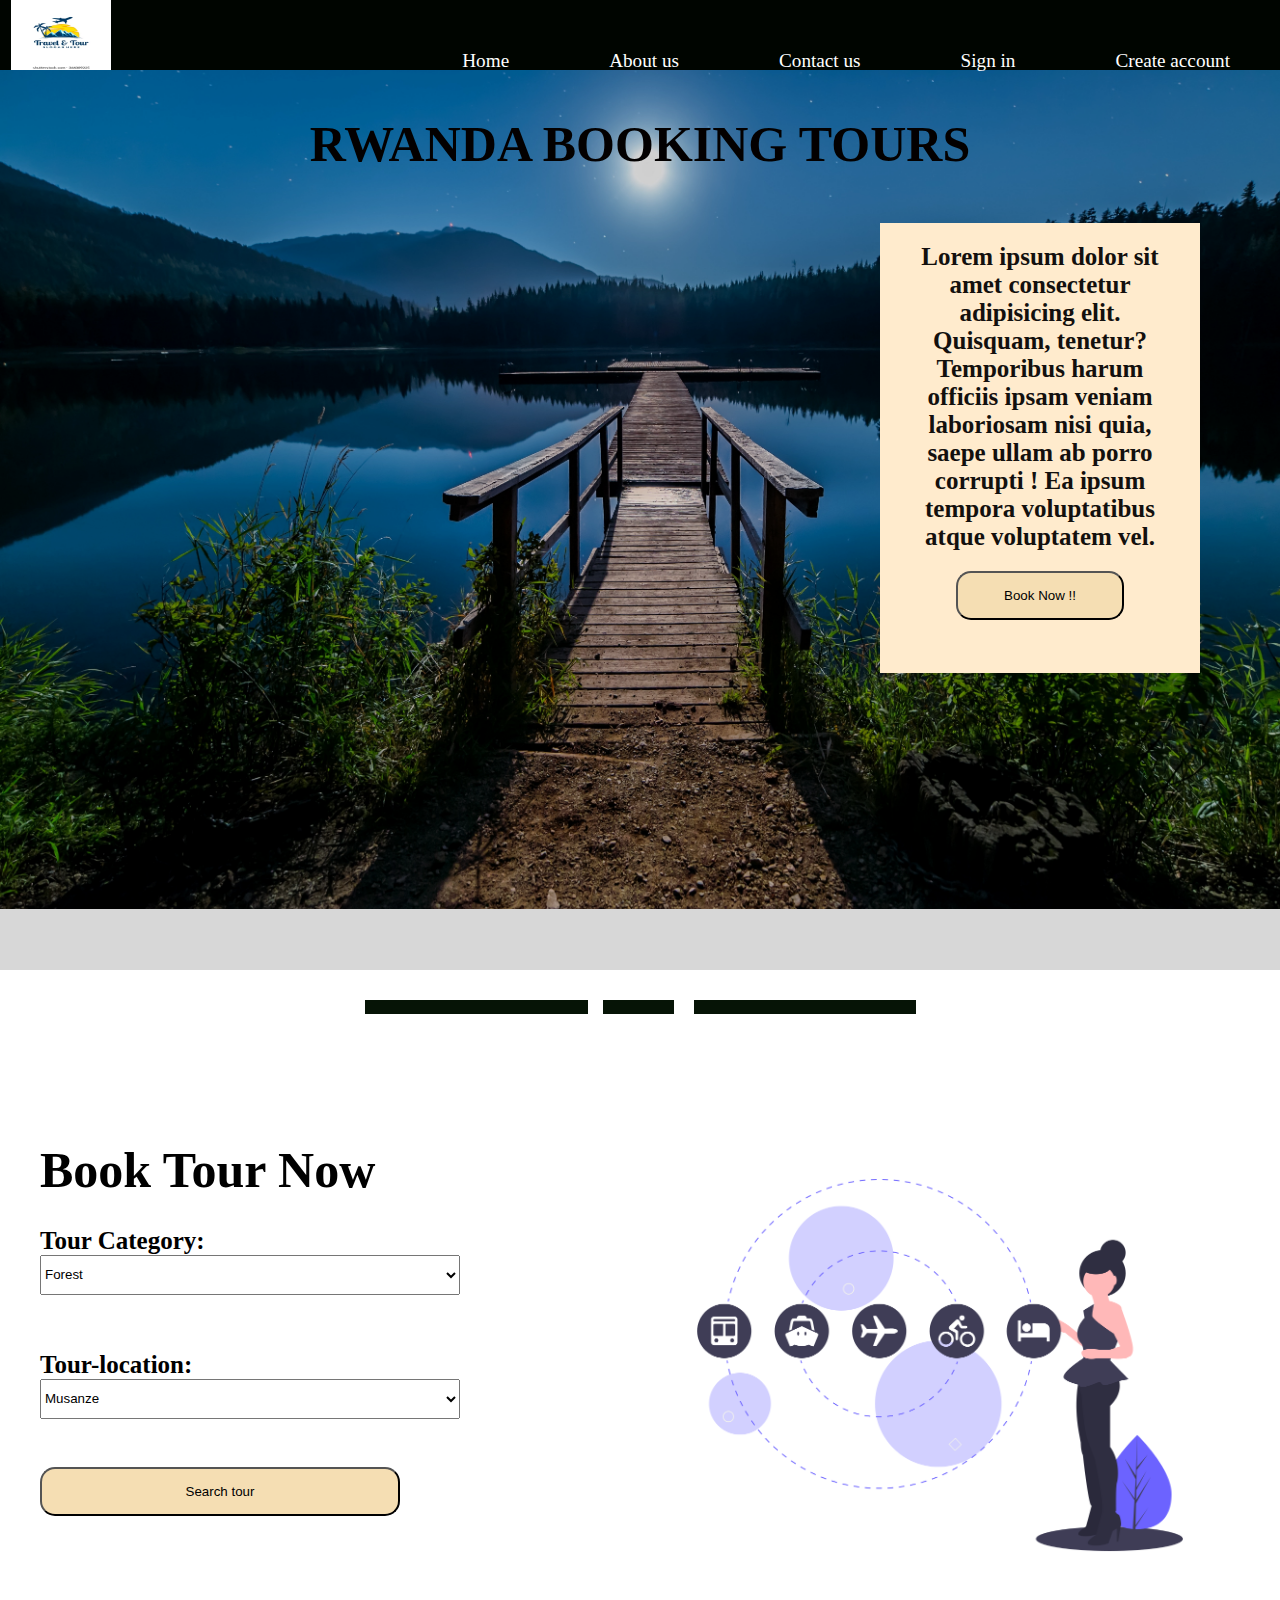
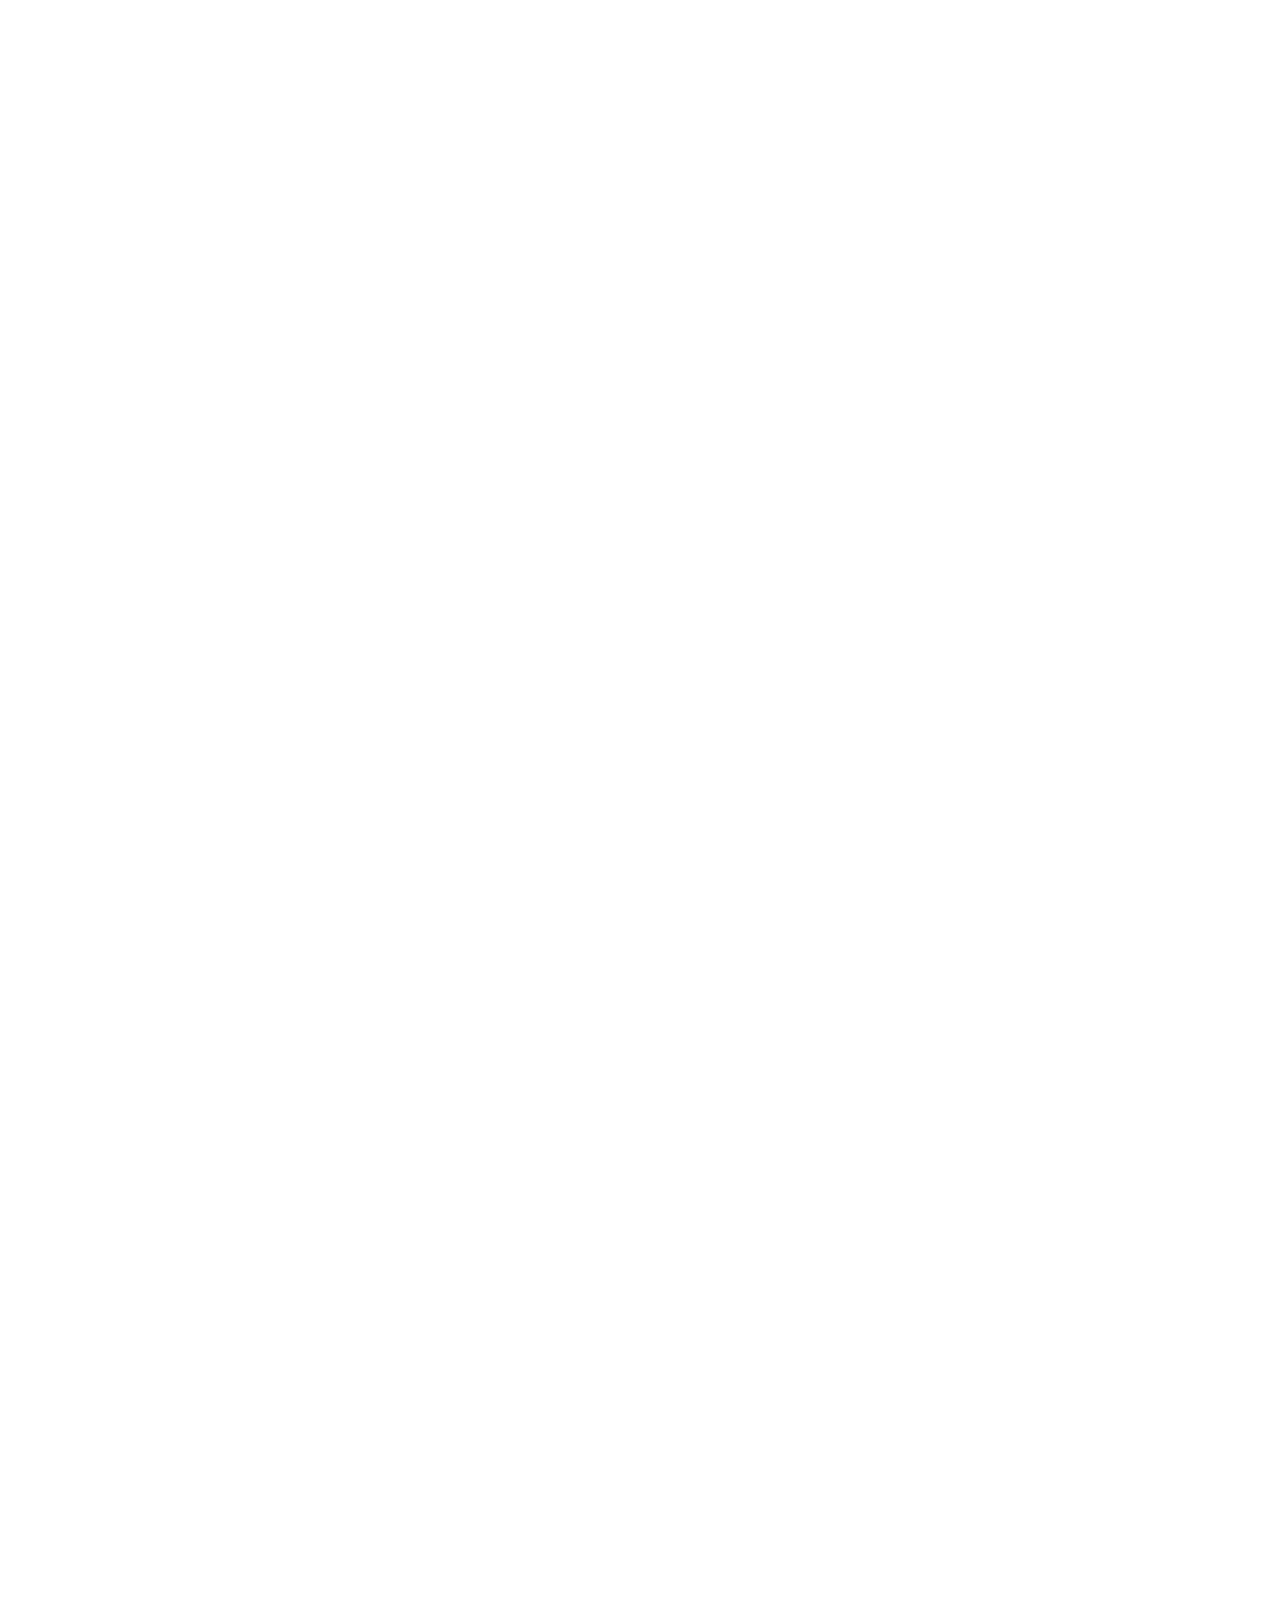
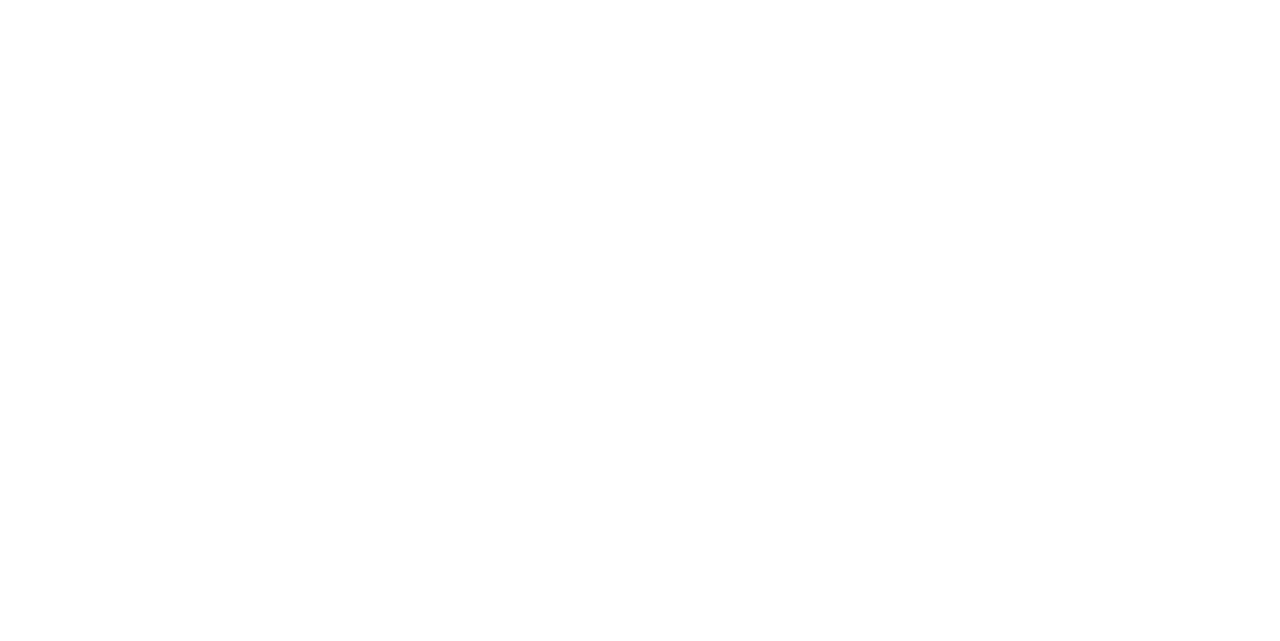
==== index.html @ 29787f7f "home,signup completed" ====
<!DOCTYPE html>
<html>
    <head>
        <title>BOOKING TOURS</title>
    </head>
<link rel="stylesheet" href="./style.css"></head>
<body>
<!-- this section is for top navigation -->
<div class="topnav">
<div class="logo" >
     <img src="./img/img.webp" style="height:100%;width:100px"/>

</div>
<div class="navbar-right">
     <a class="active"href="./sign up.html"> Create account </a>
     <a href="./log in.html"> Sign in </a>
     <a href="#"> Contact us </a>  
     <a href="#"> About us </a>
     <a href="#"> Home</a>
</div>


</div>
<div class="homecontainer">
    
    <h1>RWANDA BOOKING TOURS</h1>
    <div class="quote-div">
        <p>Lorem ipsum dolor sit amet consectetur adipisicing elit. Quisquam,
             tenetur? Temporibus harum officiis
             ipsam veniam laboriosam nisi quia, saepe ullam ab porro corrupti
             ! Ea ipsum tempora voluptatibus atque voluptatem vel.</p>

             <button>Book Now !!</button>
    </div>
</div>
<div class="tour-section">
 <div style="width:100%;height:6%;display:flex;padding:10px 10px 10px 25%">
    <div style="width:25%;height:10%;margin-left: 25px;margin-top: 10px; background: rgb(6, 20, 6);"></div>
    <div style="width:8%;height:10%;margin-left:15px; margin-top: 10px;background: rgb(6, 20, 6);"></div>
   <div style="width:25%;height: 10%;margin-left:20px; margin-top: 10px;background: rgb(6, 20, 6);"></div>
   </div> 
   <div class="tour-main-section">
    <div class="tour-left">
        <h1>Book Tour Now</h1><br>
        <label for="category">Tour Category:<br></label>
        <select name="category" id="category">
            <option value="forest">Forest</option>
            <option value="lake">Lake</option>
            <option value="river">River</option>
            <option value="park">Park</option>




        </select><br><br><br>
        <label for="category">Tour-location:<br></label>
        <select name="category" id="category">
           
            <option value="musanze">Musanze</option> 
            <option value="karongi">karongi</option>
            <option value="kayonza">kayonza</option>
            <option value="rubavu">Rubavu</option>
            </select><br><br>
         <button>Search tour</button>

    </div>
    <div class="tour-right">
         <img src="undraw_travel_plans_li01.png" alt=""> 
        
        
    </div> 

   </div>
   

    
</div>




    
</div>

   



</body>
---- style.css ----
* { 
    margin: 0;
    padding: 0;
     box-sizing: border-box; 

}
.topnav{
    
    width:100%;
    height: 70px;
    background-color: hsl(120, 100%, 1%);
    padding: -30px 10px 10px 50px;
    display: flex;
    /* position: fixed; */
    text-align: center;
    

}
.logo{
    height: 100%;
    width: 10%;
    /* background-color: white; */
    text-align:center;
    font-size: 20px;
    font-weight: bolder;

}
.navbar-right{
    height: 50px;
width: 85%;
/* background-color:white; */
margin-left: 10%;
/* overflow: hidden; */
;margin-right: 0%;

}
.topnav a{
    color: white;
    padding: 50px;
    /* font-size:larger;*/
    float:right;
    font-size: larger;
    
/* height: 90px; */
text-decoration: none;
}
.topnav a:hover{
    color:tomato
}
.homecontainer{

     /* background-image: url("./pexels-james-wheeler-414612.jpg");  */
    height:100vh;
    width:100%;
    /* background-repeat:no-repeat; */
    /* background-size:cover; */
    /* position: fixed; */
    text-align: center;
    font-weight: bolder;
    color:rgb(3, 0, 0);
    font-size: 25px;
    padding-top: 45px;
    /* background-attachment: fixed; */
    background: rgba(0, 0, 0, 0.158);
}
body{
    background-image: url("./pexels-james-wheeler-414612.jpg"); 
    background-repeat:no-repeat;
    background-size:cover; 
    background-attachment: fixed;
}
.quote-div{
    color:rgb(19, 16, 14);
    width: 25%;
    height: 50vh;
    float: right;
     margin-top: 50px;
     background-color: blanchedalmond;
     margin-right: 80px;
    font-size: 25px;
    padding: 20px;
border: 2px turquoise;
}
 button{
    background-color:wheat;

    margin-top:20px;
    width: 60%;
    padding: 15px;
    border-radius: 15px;
    border-color:2px rgb(12, 10, 12);


}
button:hover{
    background:red;
    color:white;
    
}
.tour-section{
    
    height:300vh;
    background-color: white;
    padding:10px 40px 10px 40px;

  
    width: 100%;
    font-size: 25px;
    font-weight: bolder;
}
.tour-main-section{

    width: 100%;
    display:flex;
    height:300vh;

}
.tour-left{
    height: 100vh;    
    
    width:50%;
    
}
.tour-right{
    
    
    width:50%;
    height: 1;
    
}
select{
    width:70%;
    height:40px;
}
select option{
    background: black;
    color:white;
}
.tour-right img{
    width:600px;

}
.sign-up-form{
    width: 30%;
    height: 65vh;
    background-color: blanchedalmond;
    margin: 5px 35% 20px 35%;
    color:black;
    padding: 20px 20px 20px 40px;
}
.sign-up-form label{
    font-size:15px ;
    margin-top: 20px;


    width: 25%;
    display: inline-block;
    
}
.sign-up-form input{
    width:65%;
    height:28px;
    padding: 5px;
    margin: 5px;
    float: right;
}
.login-form{
    height: 60vh;
    width: 30%;
    background-color:blanchedalmond;
    margin: 30px 30% 30px 30%;
    padding: 40px 20px 40px 20px
}
.login-form input{
    width:70%;
    height:30px;
    float: right;
}
.login-form label{
width: 25%;
height: 30px;
float: left;

}

.about-us-main-section{
    width: 100%;
    height: 70vh;
    background-color:rgba(158, 158, 201, 0.342);
}
.about-us-right-section{
    padding: 40px 20px 40px 20px;
    height:70vh;
    margin-top: 40px;
    color:cornsilk;
    width: 30%;
}
.about-us-left-section{
    height: 70vh;

    width: 60%;

}
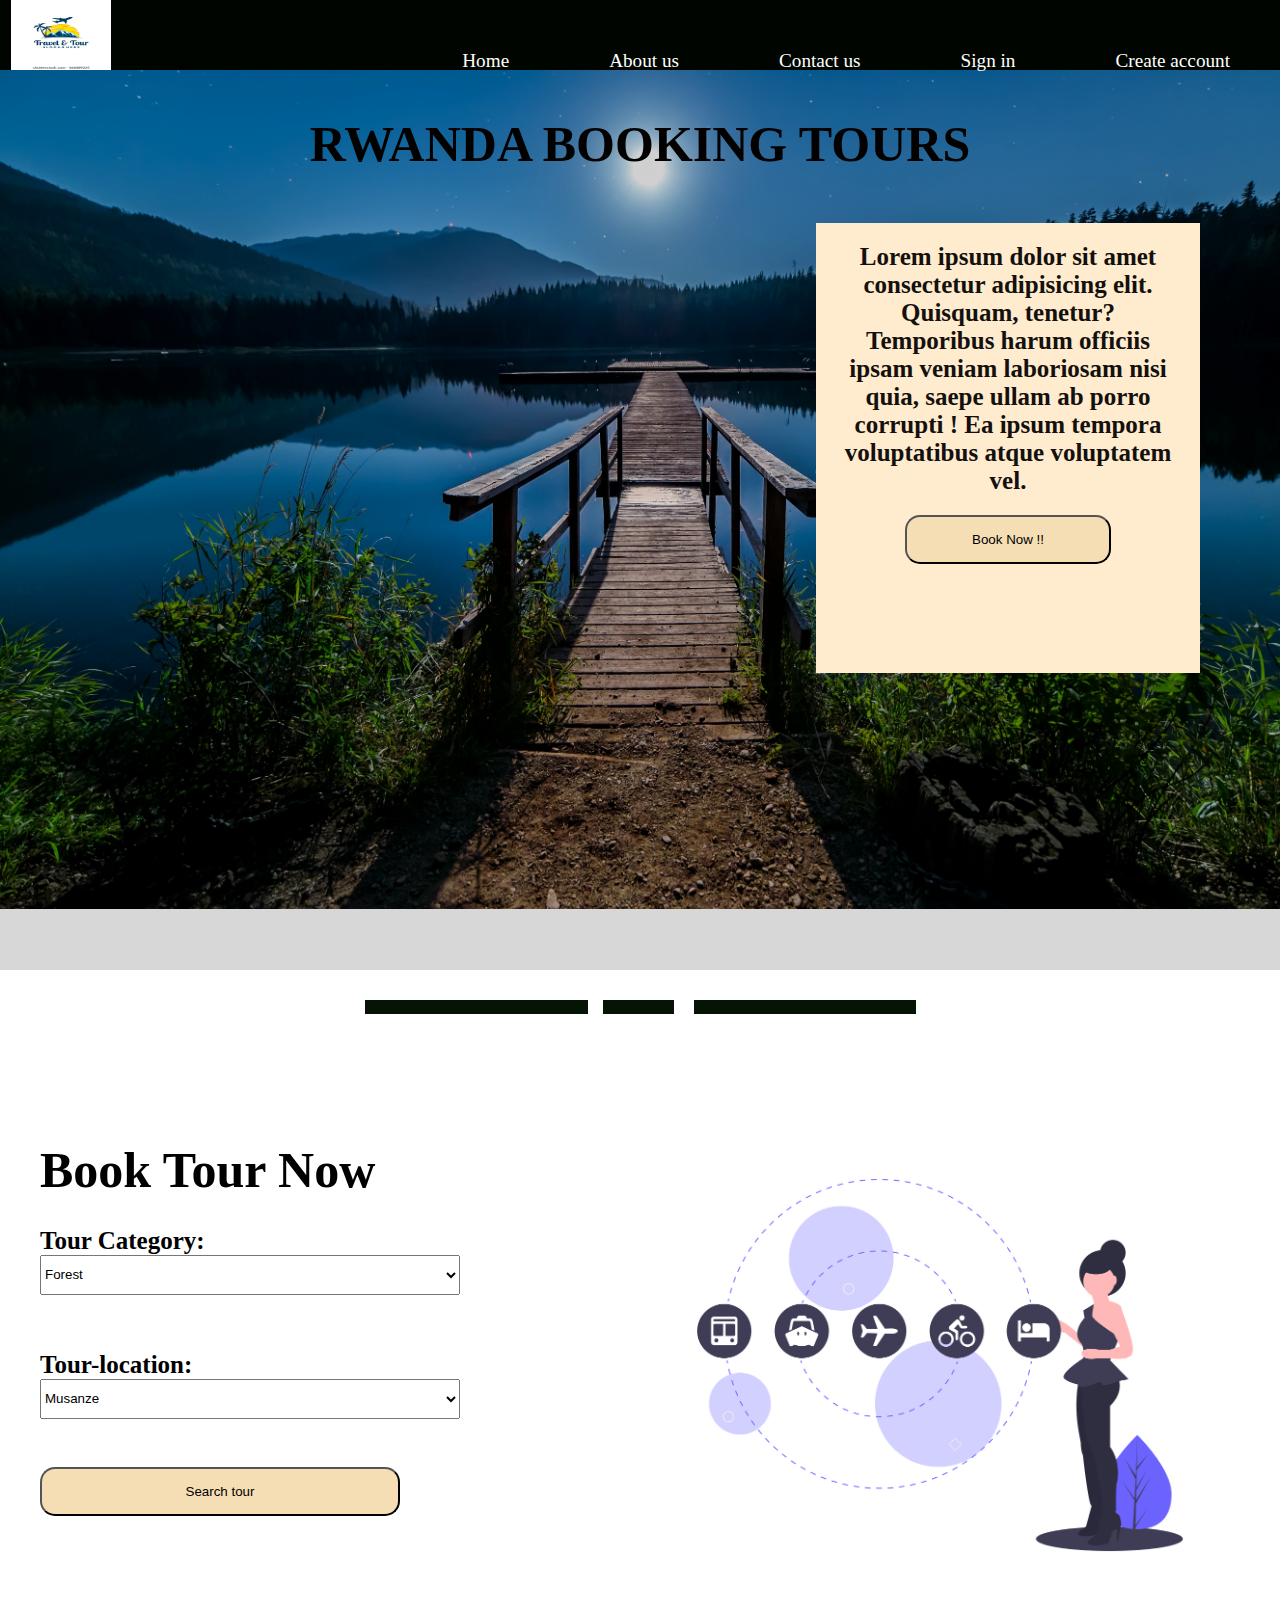
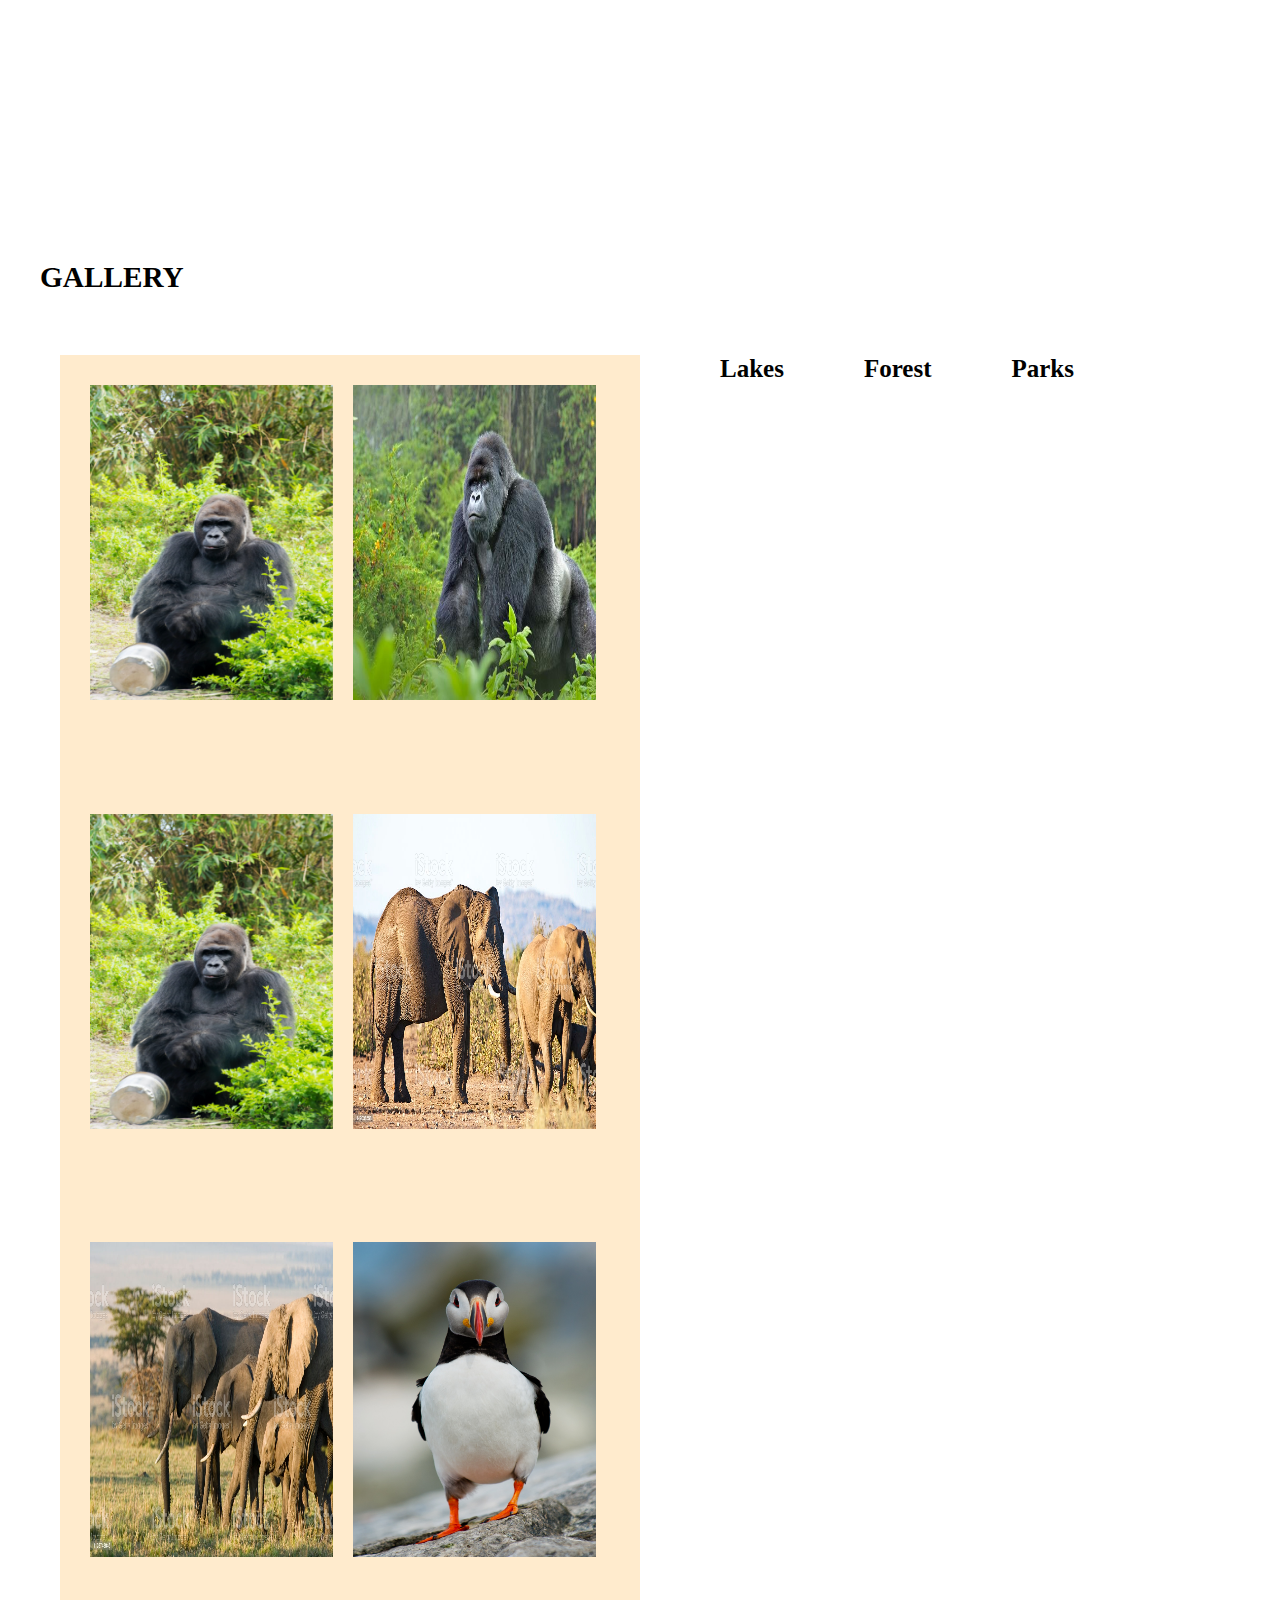
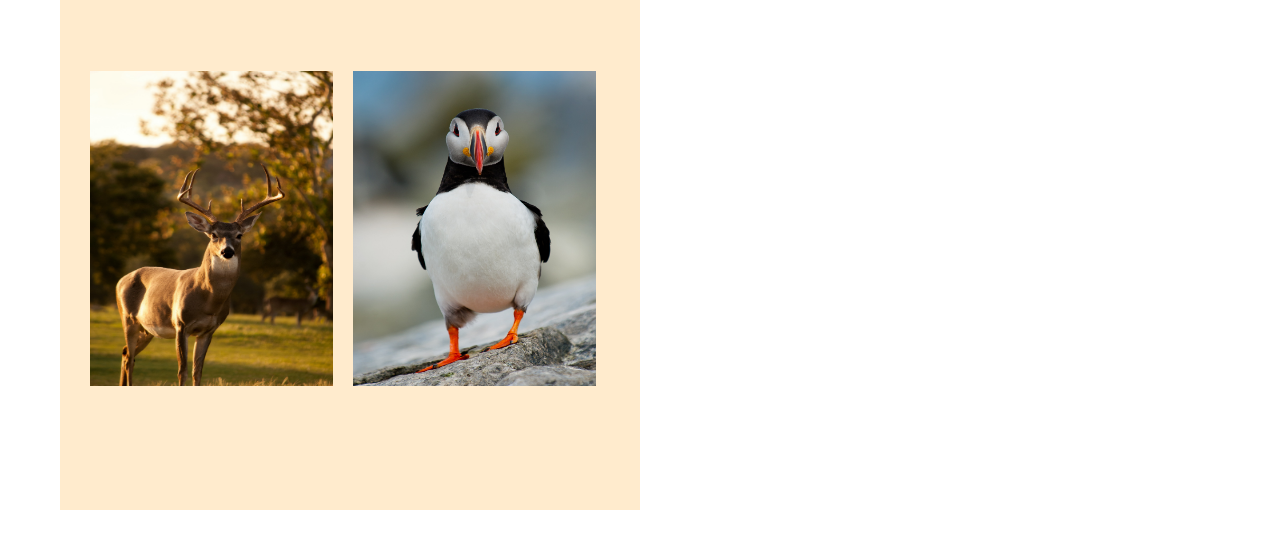
==== commit 4669d3b0: "my updates" ====
--- a/index.html
+++ b/index.html
@@ -15,7 +15,7 @@
      <a class="active"href="./sign up.html"> Create account </a>
      <a href="./log in.html"> Sign in </a>
      <a href="#"> Contact us </a>  
-     <a href="#"> About us </a>
+     <a href="./about us .html"> About us </a>
      <a href="#"> Home</a>
 </div>
 
@@ -70,20 +70,73 @@
         
     </div> 
 
+   
+ 
+
+
    </div>
-   
+   <div class="main-garelly">
+    <h3>GALLERY</h3><br><br>
+   <div class="gallery">
+ 
+    <div class="images" >
+        <!-- <h4>IMAGES</h4><br><br><br> -->
+       
+        <div class="tour-images" >
+            <img src="./pexels-david-atkins-7170433.jpg" alt="" style="width:100%;height:35vh">
+        </div>
+        <div class="tour-images">
+            <img src="./gorilla photo.jpg" alt="" style="width:100%;height:35vh;">
+        </div>
+        <div class="tour-images">
+            <img src="./pexels-david-atkins-7170433.jpg" alt="" style="width:100%;height:35vh">
+        </div>
+        
+        <div class="tour-images">
+            <img src="./animal 1.jpg" alt="" style="width:100%;height:35vh">
+        </div>
+        <div class="tour-images">
+            <img src="./animal.jpg" alt="" style="width:100%;height:35vh">
+        </div>
+        <div class="tour-images">
+            <img src="./ray-hennessy-mpw37yXc_WQ-unsplash.jpg" alt="" style="width:100%;height:35vh">
+        </div>
+        <div class="tour-images">
+            <img src="./laura-college-K_Na5gCmh38-unsplash.jpg" alt="" style="width:100%;height:35vh">
+        </div>
+        <div class="tour-images">
+            <img src="./ray-hennessy-mpw37yXc_WQ-unsplash.jpg" alt="" style="width:100%;height:35vh">
+        </div>
+
+
+
+
+    </div>
+    
+
+  <div class="main-places">
+    <h4>Lakes</h4>
+    <h4>Forest</h4>
+    <h4>Parks</h4>
+
+  </div>
+
+
+</div>
+</div>
 
     
 </div>
 
-
+</body>
+</html>
 
 
     
-</div>
+
 
    
 
 
 
-</body>
+
--- a/style.css
+++ b/style.css
@@ -71,7 +71,7 @@
 }
 .quote-div{
     color:rgb(19, 16, 14);
-    width: 25%;
+    width: 30%;
     height: 50vh;
     float: right;
      margin-top: 50px;
@@ -112,7 +112,7 @@
 
     width: 100%;
     display:flex;
-    height:300vh;
+    height:80vh;
 
 }
 .tour-left{
@@ -185,21 +185,66 @@
 
 .about-us-main-section{
     width: 100%;
-    height: 70vh;
-    background-color:rgba(158, 158, 201, 0.342);
+    height: 55vh;
+    background-color:rgba(42, 42, 138, 0.575);
+    display: flex;
 }
 .about-us-right-section{
-    padding: 40px 20px 40px 20px;
+    padding: 10px 20px 40px 20px;
     height:70vh;
     margin-top: 40px;
     color:cornsilk;
     width: 30%;
 }
-.about-us-left-section{
-    height: 70vh;
-
-    width: 60%;
-
-}
-
-
+.image img{
+    width: 100%;
+    height: 50vh;
+    margin-top: 10PX;
+    margin-left: 70%;
+}
+.contact-us-form{
+    width: 300px;
+    margin-top: 300px;
+
+    margin-right: 70%;
+}
+
+.gallery{
+     padding:5px 20px 40px 20px;
+     text-align: center;
+     height: 200vh;
+     display:flex;
+     width:100%;
+
+
+}
+
+
+
+.images{
+    /* text-align: left; */
+    /* margin-left: 20px; */
+    width: 50%;
+    /* flex-direction: column; */
+     padding:  20px; 
+    /* float: left; */
+    display: flex;
+    flex-wrap: wrap;
+    background-color: blanchedalmond;
+}
+.tour-images{
+    width:45%;
+    margin: 10px;
+}
+.main-places{
+    width:50%;
+    
+    display: flex;
+
+}
+.main-places h4{
+    margin-left:80px;
+}
+
+
+
